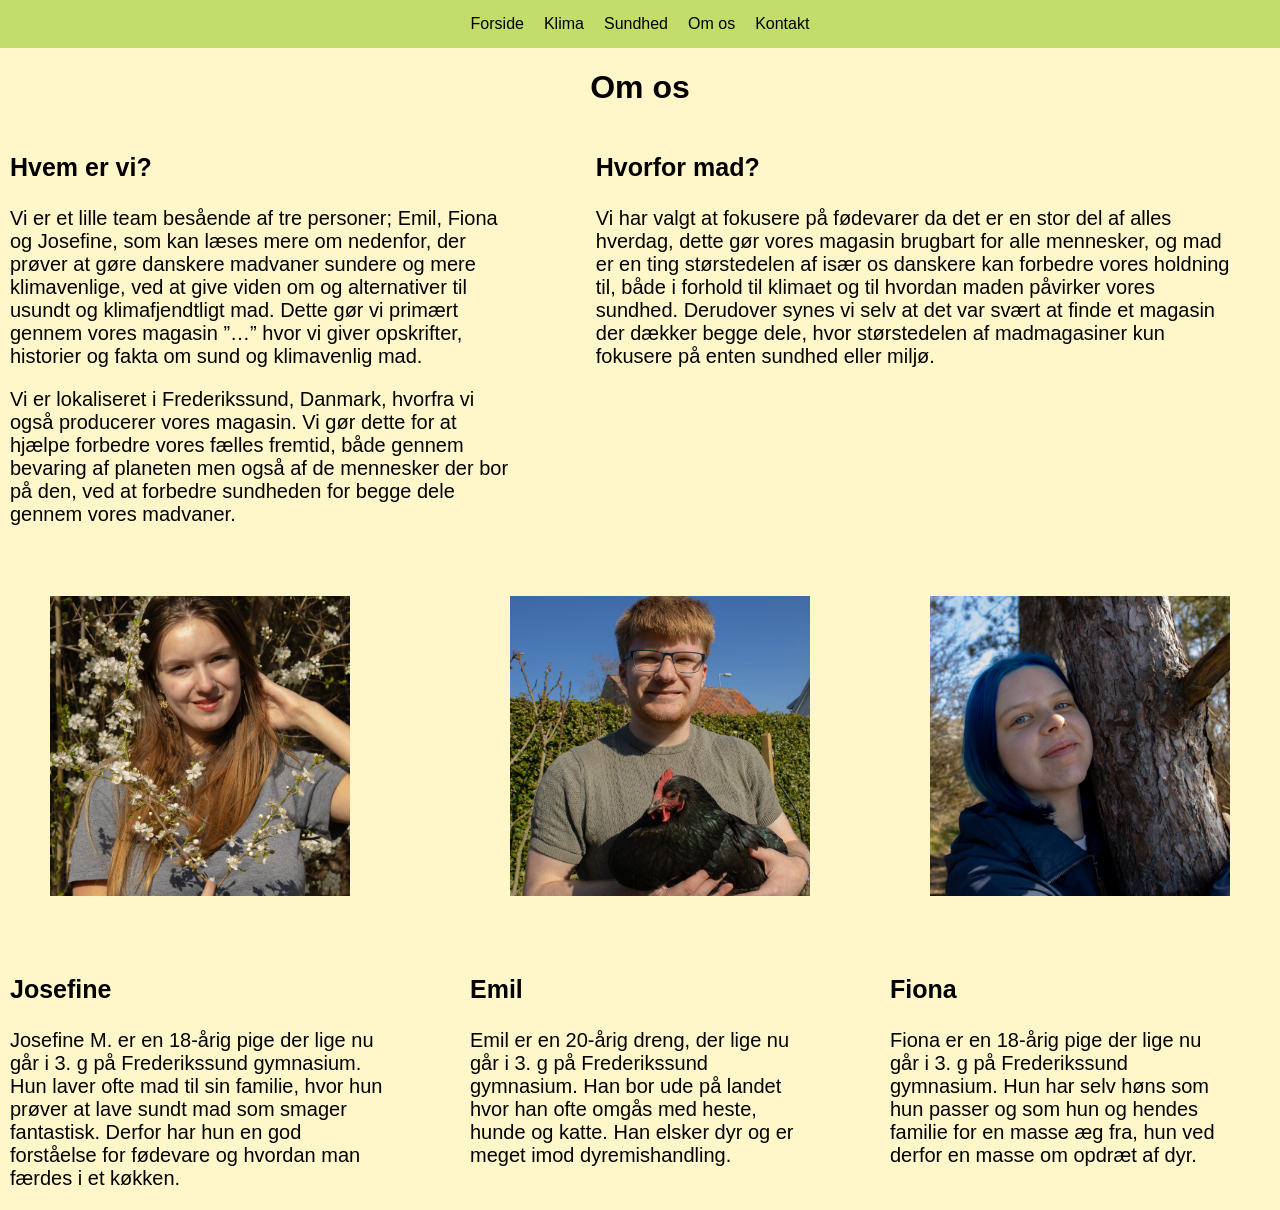
==== Om-os.html @ 969b70a4 "Add files via upload" ====
<!DOCTYPE html>
<html>
<head>
    <meta name="viewport" content="width=device-width, initial-scale=1">
    <link rel="stylesheet" href="style.css">
</head>
<body>
	<nav class="navbar">
    <a href="index.html">Forside</a>
	<a href="klima.html">Klima</a>
    <a href="Sundhed.html">Sundhed</a>
    <a href="Om-os.html"> Om os</a>
    <a href="Kontakt.html">Kontakt</a>
	</nav>
	<main>
		<h1> Om os </h1>
		<article class = "flex-sektion">
			<div>
				<h3> Hvem er vi?  </h3>
					<p>

Vi er et lille team besående af tre personer; Emil, Fiona og Josefine, som kan læses mere om nedenfor, der prøver at gøre danskere madvaner sundere og mere klimavenlige, ved at give viden om og alternativer til usundt og klimafjendtligt mad.   Dette gør vi primært gennem vores magasin ”…” hvor vi giver opskrifter, historier og fakta om sund og klimavenlig mad. </p>
				<p>

Vi er lokaliseret i Frederikssund, Danmark, hvorfra vi også producerer vores magasin. Vi gør dette for at hjælpe forbedre vores fælles fremtid, både gennem bevaring af planeten men også af de mennesker der bor på den, ved at forbedre sundheden for begge dele gennem vores madvaner.  </p>
			</div>
			<div>
				<h3> Hvorfor mad?  </h3>
					<p>Vi har valgt at fokusere på fødevarer da det er en stor del af alles hverdag, dette gør vores magasin brugbart for alle mennesker, og mad er en ting størstedelen af især os danskere kan forbedre vores holdning til, både i forhold til klimaet og til hvordan maden påvirker vores sundhed. Derudover synes vi selv at det var svært at finde et magasin der dækker begge dele, hvor størstedelen af madmagasiner kun fokusere på enten sundhed eller miljø.</p>
			</div>
		</article> 
		
		<article class = "flex-sektion">
			<div>
				<img class = "om-os-billede" src ="Billeder/om-os-Josefine.webp" alt = "Billede af Josefine">
					<h3> Josefine</h3>
					<p>Josefine M. er en 18-årig pige der lige nu går i 3. g på Frederikssund gymnasium. Hun laver ofte mad til sin familie, hvor hun prøver at lave sundt mad som smager fantastisk. Derfor har hun en god forståelse for fødevare og hvordan man færdes i et køkken. </p>
			</div>
			<div>
				<img class = "om-os-billede" src ="Billeder/om-os-EMIL.webp" alt = "Billede af Emil">
				<h3> Emil</h3>
					<p>Emil er en 20-årig dreng, der lige nu går i 3. g på Frederikssund gymnasium. Han bor ude på landet hvor han ofte omgås med heste, hunde og katte. Han elsker dyr og er meget imod dyremishandling.  </p>
			</div>
			<div>
				<img class = "om-os-billede" src ="Billeder/om-os-Fiona.webp" alt = "Billede af Fiona">
				<h3> Fiona</h3>
					<p>Fiona er en 18-årig pige der lige nu går i 3. g på Frederikssund gymnasium. Hun har selv høns som hun passer og som hun og hendes familie for en masse æg fra, hun ved derfor en masse om opdræt af dyr. </p>
			</div>
		</article> 
		
	</main> 
</body>
</html>
---- style.css ----
body{
    font-family: "Segoe UI", sans-serif;
    margin: 0;
    padding: 0;
	font-stretch: 16px;
    background-color:  #FFF6C9;
}
.navbar {
    background-color: #C3DD6B;
    display: flex;
    justify-content: center;
    gap: 20px;
    padding: 15px;
    overflow: hidden;
}

.navbar:hover {
  color: white;
}
.flex-sektion a {
    font-weight: bold;
    padding: 20px;
}
.flex-sektion {
    display: flex;
    gap: 20px;         
    align-items: flex-start;
}
h1 {
    text-align: center;
}
.ks {
	padding-left: 20%;
	padding-right: 20%;
}
a {
    text-decoration: none;
    color: black;
}
p {
	font-size: 20px;
	padding-right: 50px;
	padding-left: 10px;
}
h3 {
	font-size: 18;
	padding-left: 10px;
	font-size: 25px;
}
ul {
	font-size: 20px;
	padding-left: 10px;
}

.overst-forsidebillede {
	padding-left: 10px;
	height: 500px;
}
.nederst-forsidebillede {
	height: 500px;
}
.om-os-billede {
	height: 300px;
	padding: 50px;
}
.Forside {
	padding-right: 15%;
}
.mere-om-billede {
	height: 350px;
	padding: 20px;
}
.tekst-kontakt {
    text-align: center; 
	width: 500px;
	padding-left: 27%;
}
.boks-2{
    border-radius: 20px;
    background-color: greenyellow;
    width: 600px;
    height: 150px;
    text-align: center;
    justify-content: center;
    display: flex;
    font-size: 25;
    margin: 40px auto;
}
.boks {
    border-radius: 20px;
    background-color: greenyellow;
    width: 300px;
    height: 30px;
    text-align: center;
    justify-content: center;
    margin: 40px auto;
    display: flex;
    font-size: 20px;
}
.Gras {
	width: 100%;
}

.form {
    width: 60%;
    margin: auto;
    display: flex;
    flex-direction: column;
    gap: 10px;
}

.raekke {
    display: flex;
    gap: 40px;
}

input, textarea {
    width: 100%;
    padding: 13px;
    border: none;
    border-radius: 50px;   
}

textarea {
    border-radius: 30px;   
    height: 80px;
    resize: none;
	padding: 13px;
}


button {
    background: #C3DD6B;
    color: black;
    padding: 10px;
    border: none;
    border-radius: 50px;   
    font-size: 16px;
    cursor: pointer;
	width: 300px;
	margin: 0 auto;
}
@media (max-width: 600px) {
  .flex-sektion {
    flex-direction: column;
    align-items: flex-start;
  }
.flex-sektion.omvendt {
    flex-direction: column;
  }
  .billede {
    width: 100%;         
  }
}
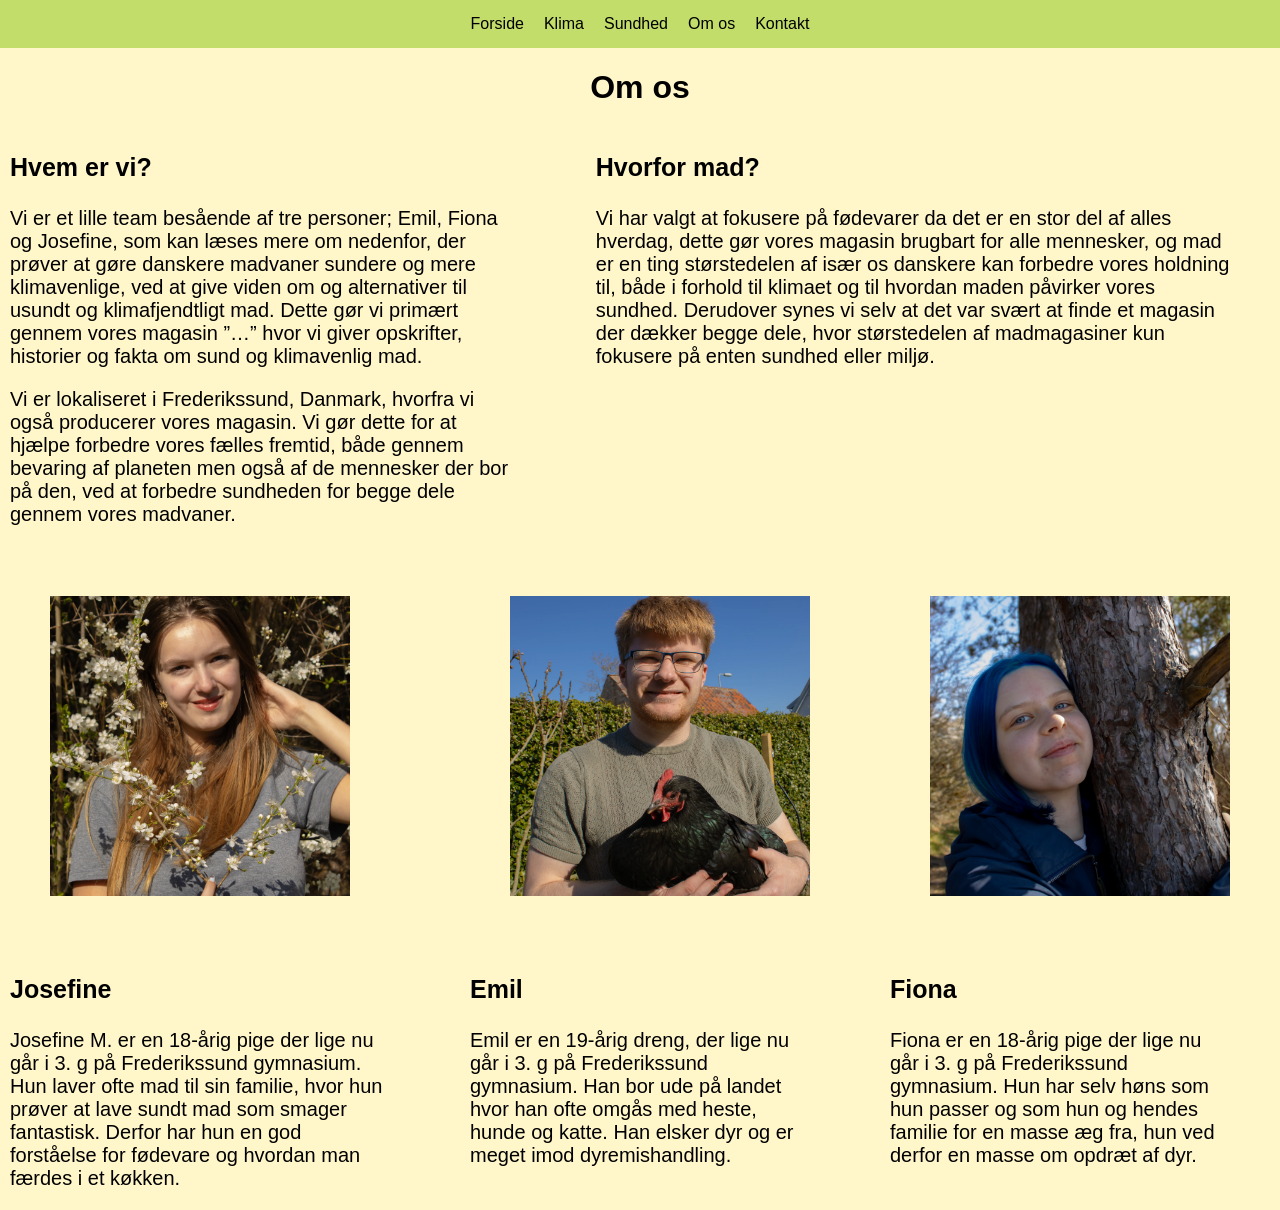
==== commit 802ffd92: "Update Om-os.html" ====
--- a/Om-os.html
+++ b/Om-os.html
@@ -39,7 +39,7 @@
 			<div>
 				<img class = "om-os-billede" src ="Billeder/om-os-EMIL.webp" alt = "Billede af Emil">
 				<h3> Emil</h3>
-					<p>Emil er en 20-årig dreng, der lige nu går i 3. g på Frederikssund gymnasium. Han bor ude på landet hvor han ofte omgås med heste, hunde og katte. Han elsker dyr og er meget imod dyremishandling.  </p>
+					<p>Emil er en 19-årig dreng, der lige nu går i 3. g på Frederikssund gymnasium. Han bor ude på landet hvor han ofte omgås med heste, hunde og katte. Han elsker dyr og er meget imod dyremishandling.  </p>
 			</div>
 			<div>
 				<img class = "om-os-billede" src ="Billeder/om-os-Fiona.webp" alt = "Billede af Fiona">
--- a/style.css
+++ b/style.css
@@ -72,8 +72,8 @@
 }
 .tekst-kontakt {
     text-align: center; 
-	width: 500px;
-	padding-left: 27%;
+	width: 50%;
+	padding-left: 25%;
 }
 .boks-2{
     border-radius: 20px;
@@ -151,6 +151,6 @@
   .billede {
     width: 100%;         
   }
-}
 
 
+
